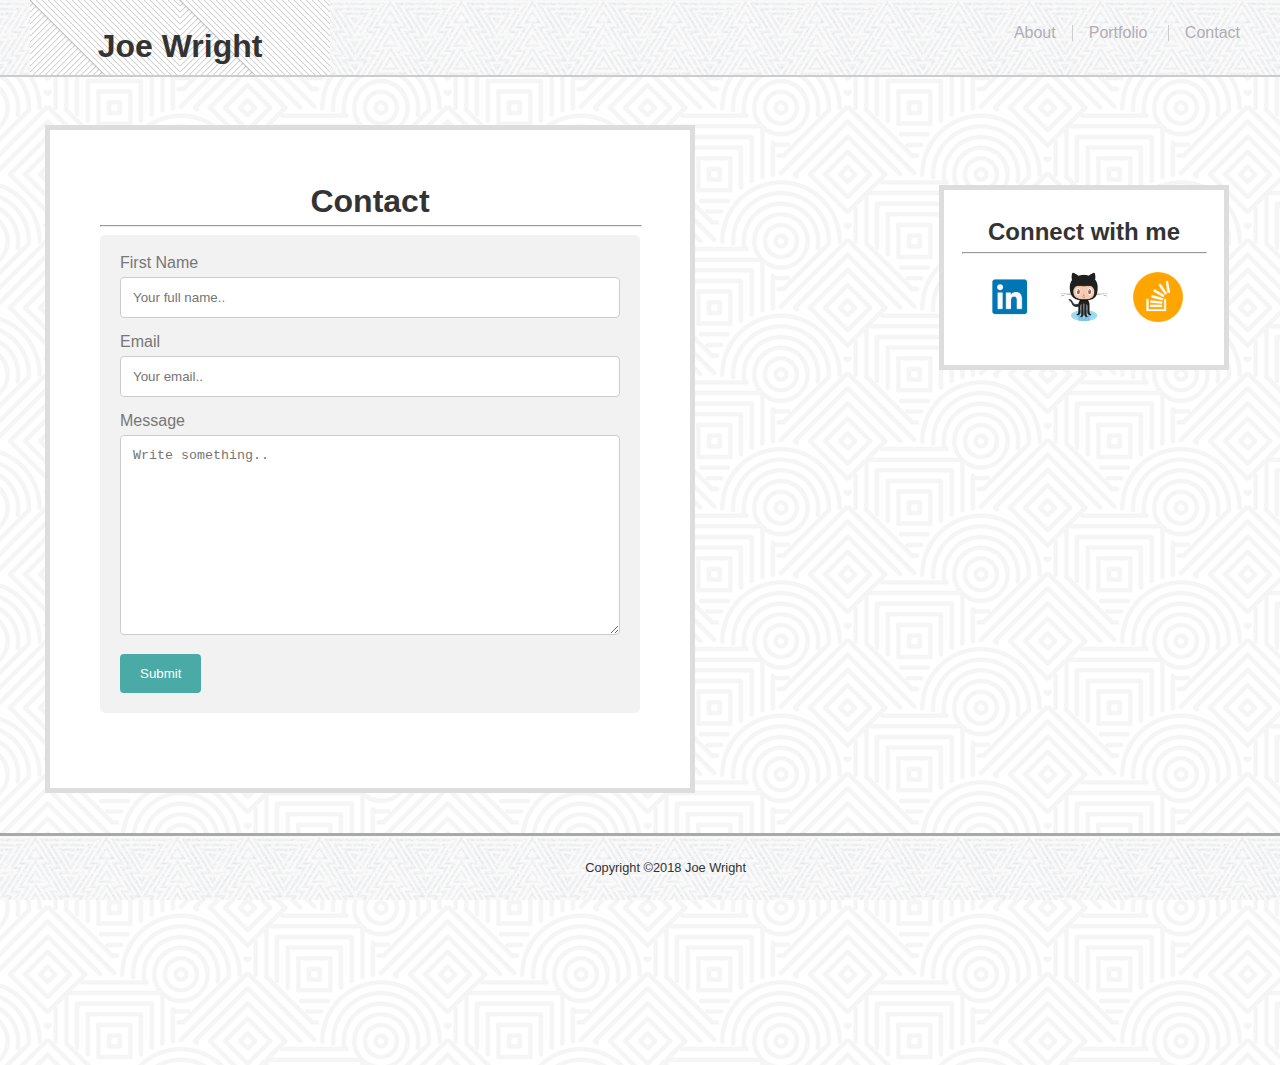
==== contact.html @ 73e231c4 "all finished up, all media queries in place" ====
<!DOCTYPE html>
<html lang="en-us">

<head>
    <title>Contact</title>
    <link rel="stylesheet" type="text/css" href="assets/css/reset.css">
    <link rel="stylesheet" type="text/css" href="assets/css/style.css">
</head>

<body>

    <div class="header-block">

        <div class="name-block">
           <h1>Joe Wright</h1>
        </div>

        <div class="nav-links">
            <ul>
                <li><a href="index.html">About</a>
                <li><a href="portfolio.html">Portfolio</a></li>
                <li><a href="contact.html">Contact</a></li>
            </ul>
        </div>
    </div>

    <div class="main-section">
        <div class="content">
                <h1>Contact</h1>
                <hr>
                <div class="form">
                    <form action="mailto:joewrightart@gmail.com" method="post" enctype="text/plain">
                  
                      <label for="fname">First Name</label>
                      <input type="text" id="fname" name="fullname" placeholder="Your full name..">
                  
                      <label for="email">Email</label>
                      <input type="text" id="email" name="emailaddress" placeholder="Your email..">
                  
                      <label for="message">Message</label>
                      <textarea id="message" name="message" placeholder="Write something.." style="height:200px"></textarea>
                  
                      <input type="submit" value="Submit">
                  
                    </form>
                  </div>
        </div>
        <div class="connect connect-contact">
                <h2 class="sidebar-title">Connect with me</h2>
                <hr>
                <p>
                    <a href="https://www.linkedin.com/in/joewrightnc/"><img alt="LinkedIn" src="assets/images/linkedin.png" width="50" height="50"></a>
                    <a href="https://github.com/JoeWrightNC/"><img alt="GitHub" src="assets/images/Octocat.png" width="50" height="50"></a>
                    <a href="https://stackoverflow.com/users/9194777/joewrightnc"><img alt="StackOverflow" src="assets/images/stack.png" width="50" height="50"></a>
                </p>
        </div>
    </div>

    <div class=footer>
        Copyright ©2018 Joe Wright
    </div>
</body>
---- assets/css/style.css ----
/*General Formatting CSS*/
body {
  font-family: -apple-system, BlinkMacSystemFont, 'Segoe UI', Roboto, Oxygen, Ubuntu, Cantarell, 'Open Sans', 'Helvetica Neue', sans-serif;
  color:#777777;
}

h1, h2, h3, h4, h5, h6 {
  color: #333;
}

h1 {
  font-size: xx-large;
  text-align: center;
  vertical-align: bottom;
  font-weight: bold;
  padding-top: 30px;
}

h2 {
  font-size: x-large;
  text-align: center;
  vertical-align: bottom;
  font-weight: bold;
}

a {
text-decoration: none;
}

.header-block {
  position: fixed;
  top: 0;
  left: 0;
  width: 100%;
  height: 75px;
  background-image: url(../images/new_year_background.png);
  border-bottom: 2px solid #cccccc;
  text-align: center;
  vertical-align: text-bottom;
  z-index: 100;
}

.name-block {
  float: left;
  margin-left: 30px;
  width: 300px;
  vertical-align: text-bottom;
  height: 75px;
  background-image: url(../images/diagonal_striped_brick.png);
}

.name-block h1 {
  color:#333;
}

.nav-links {
  float: right;
  margin-right: 40px;
  margin-top: 25px;
  color: darkslategray;
  vertical-align: middle;
  padding: 0;
  text-align: center;
  font-weight: normal;
}

.nav-links ul li {
display: inline-block;
padding-left: 1em;
margin-left: 1em;
}

.nav-links ul li a {
color: #b1adb3;
}

.nav-links ul li a:hover {
color: #4aaaa5;
}

.nav-links ul li a.active {
color: #000000;
}

.nav-links ul li+li {
border-left: 1px solid #cccccc;
}

.container {
  position:relative;
}

.main-section {
  position: relative;
  top: 65px;
  left: -15px;
  background-image: url(../images/hypnotize.png); 
  background-color:lightgrey;
  width: 105%;
  height: 1000px;
  z-index: 0;
  clear: both;
}

.content {
  position: absolute;
  top: 60px;
  left: 60px;
  width: 540px;
  height: auto;
  background-color: white;
  border: 5px solid #dddddd;
  z-index: 1;
  padding-left: 50px;
  padding-right: 50px;
  padding-top: 25px;
  padding-bottom: 75px;
  margin-right: 30px;
}

.content img {
  float: left;
  margin-right: 15px;
}

.content hr {
  width: 100%;
}

.connect {
  position: absolute;
  top: 120px;
  right: 100px;
  width: 270px;
  height: auto;
  text-align: center;
  background-color: white;
  border: 5px solid #dddddd;
  padding: 30px 5px;
  z-index: 1;
}

.connect hr {
  width: 90%
}

.connect img {
  margin: 10px
}

.footer {
  position: fixed;
  left: 0;
  bottom: 0;
  width: 100%;
  padding: 2em;
  text-align: center;
  font-size: 0.8em;
  color: #333;
  background-image: url(../images/new_year_background.png);
  border-top: 3px solid darkgray;
  z-index: 100;
}

/*portfolio box css*/
.port-container {
  position: relative;
}

.port-image {
  position:relative;
  margin-bottom:50px;
  width:45%;
  text-align: center;
  float:left; 
}

.port-image:nth-of-type(even) {
  float:right;
}

.port-text {
  font-family: 'Calligraffitti', cursive;
  font-size: x-large;
  position: absolute;
  top: 115px;
  width: 200px;
  height: auto;
  padding-top: 15px;
  padding-bottom: 15px;
  background-color: #ccc; 
}

.port-connect {
  float:left;
  margin-top:70px;
}

/*contact form css*/
input[type=text], select, textarea {
  width: 100%; 
  padding: 12px; 
  border: 1px solid #ccc; 
  border-radius: 4px; 
  box-sizing: border-box; 
  margin-top: 6px; 
  margin-bottom: 16px; 
  resize: vertical 
}

input[type=submit] {
  background-color: #4aaaa5;
  color: white;
  padding: 12px 20px;
  border: none;
  border-radius: 4px;
  cursor: pointer;
}

input[type=submit]:hover {
  background-color: #45a049;
}

.form {
  border-radius: 5px;
  background-color: #f2f2f2;
  padding: 20px;
}

/*media tags*/
@media screen and (max-width:1224px) {
  .nav-links {
    font-size:x-large
  }

  .main-section-about {
    height:900px
  }

  .content {
    width:60%;
    margin-left:10%;
  }

  .connect-about{
    position: relative;
    top:600px;
    right:240px;
    left:220px;
    width:60%;
  }

  .connect-port{
    position: relative;
    top:-180px;
    right:240px;
    left:175px;
    width:60%;
  }

  .connect-contact{
    position: relative;
    top:780px;
    right:240px;
    left:190px;
    width:60%;
  }
}

@media screen and (max-width:1223px) and (min-width:768px) {
  .main-section {
    height:1200px;
    width:100%
  }

  .connect-about{
    position: relative;
    top:650px;
    right:240px;
    left:170px;
    width:60%;
  }

  
}

@media screen and (max-width:767px) and (min-width:1px) {
  .nav-links {
    float:left;
    font-size:large;
    text-align:left;
  }

  .main-section {
    height:1600px;
    width:105%;
  }

  .main-section-port {
    height:2200px !important;
  }
  .container {
    width:100%;
    margin:0;
    padding:0;
  }

  .header-block {
    height:150px;
  }

  .content {
    top:100px;
    left:-10px;
  }

  .connect-about {
    position: relative;
    top:890px;
    right:240px;
    left:80px;
    width:60%;
  }

  .connect-port {
    position: relative;
    top:-350px;
    right:240px;
    left:60px;
    width:60%;
  }

  .connect-contact {
    position: relative;
    top:890px;
    right:240px;
    left:80px;
    width:60%;
  }

  .content img {
    margin-right: 15px;
    width:100px;
    height:100px;
  }

  .port-container {
    position: relative;
  }
  
  .port-image {
    position:relative;
    margin-top:50px;
    margin-bottom:50px;
    text-align: center;
    float:left;
  }

  .port-image img {
    width:250px;
    height:250px;
  }
  
  .port-image:nth-of-type(even) {
    float:unset;
  }
  
  .port-text {
    font-family: 'Calligraffitti', cursive;
    font-size: x-large;
    position: absolute;
    top: 120px;
    width: 250px;
    height: auto;
    padding-top: 15px;
    padding-bottom: 15px;
    background-color: #ccc; 
  }

  .rpg-text {
    position:absolute;
    top:420px;
  }

  .rutgers-text {
    position:absolute;
    top:1020px;
  }
}
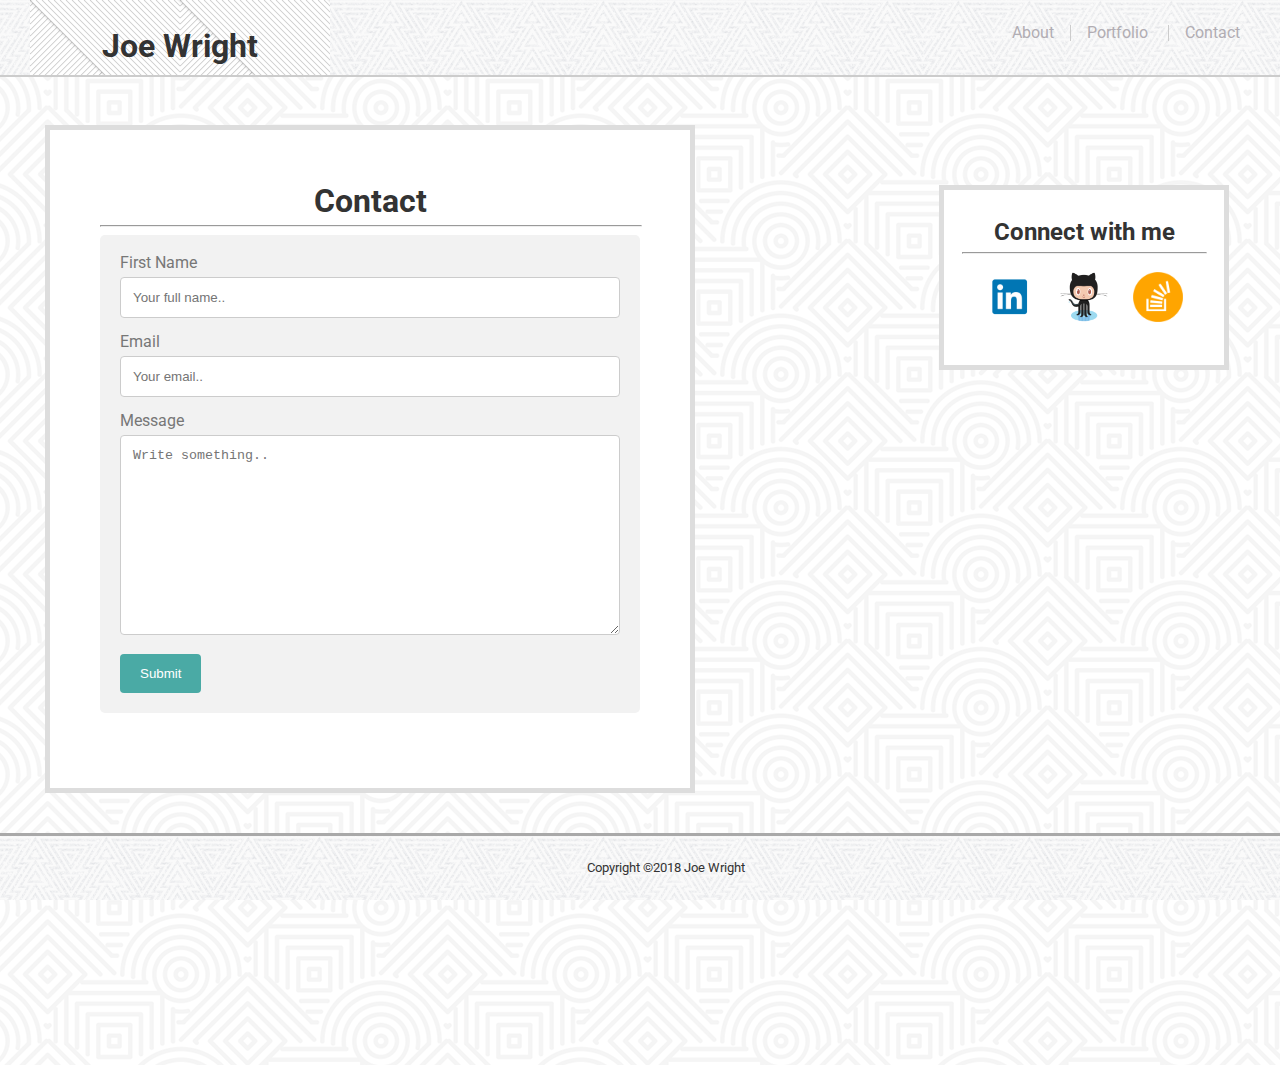
==== commit 83571008: "fonts to roboto" ====
--- a/contact.html
+++ b/contact.html
@@ -2,7 +2,9 @@
 <html lang="en-us">
 
 <head>
+    <meta name="viewport" content="width=device-width, initial-scale=1">
     <title>Contact</title>
+    <link href="https://fonts.googleapis.com/css?family=Roboto" rel="stylesheet">
     <link rel="stylesheet" type="text/css" href="assets/css/reset.css">
     <link rel="stylesheet" type="text/css" href="assets/css/style.css">
 </head>
@@ -29,7 +31,7 @@
                 <h1>Contact</h1>
                 <hr>
                 <div class="form">
-                    <form action="mailto:joewrightart@gmail.com" method="post" enctype="text/plain">
+                    <form action="/action_page.php" method="post" enctype="text/plain">
                   
                       <label for="fname">First Name</label>
                       <input type="text" id="fname" name="fullname" placeholder="Your full name..">
--- a/assets/css/style.css
+++ b/assets/css/style.css
@@ -1,6 +1,6 @@
 /*General Formatting CSS*/
 body {
-  font-family: -apple-system, BlinkMacSystemFont, 'Segoe UI', Roboto, Oxygen, Ubuntu, Cantarell, 'Open Sans', 'Helvetica Neue', sans-serif;
+  font-family: 'Roboto', sans-serif;
   color:#777777;
 }
 
@@ -269,8 +269,8 @@
 
 @media screen and (max-width:1223px) and (min-width:768px) {
   .main-section {
-    height:1200px;
-    width:100%
+    height:1400px;
+    width:105%
   }
 
   .connect-about{
@@ -280,8 +280,6 @@
     left:170px;
     width:60%;
   }
-
-  
 }
 
 @media screen and (max-width:767px) and (min-width:1px) {
